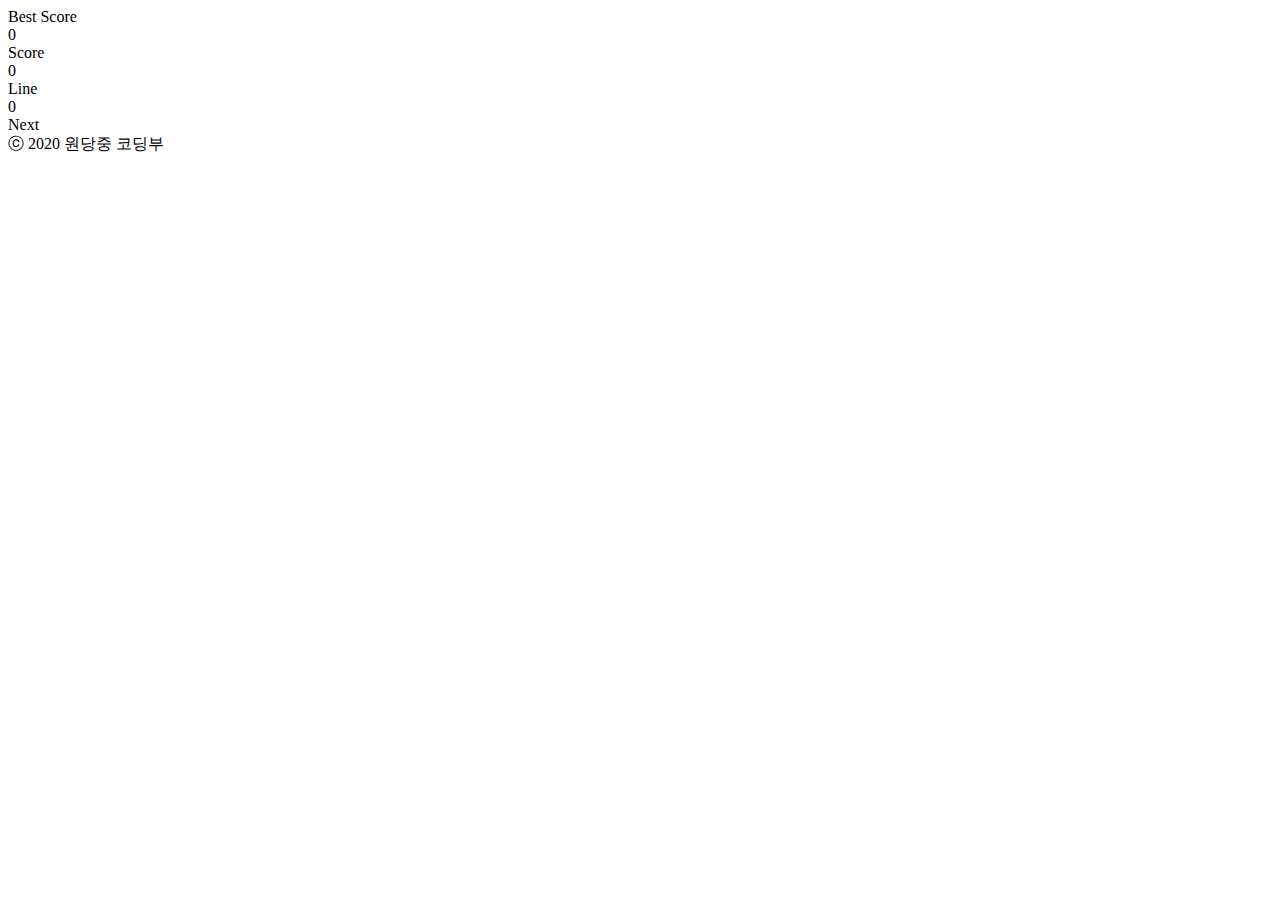
==== index.html @ e3fd91c7 "Add files via upload" ====
<!DOCTYPE html>

<html>

  <head>
    <title>테트리스</title>
    <meta charset="UTF-8">
    <meta content="text/html;charset=utf-8" http-equiv="Content-Type">
    <meta name="viewport" content="width=device-width, initial-scale=1.0">
    <meta content="utf-8" http-equiv="encoding">
    <meta property="og:image" content="./img/images.png">
    <meta property="og:description" content="테트리스 플레이하기"/>
    <meta property="og:title" content="테트리스"/>
    <meta name="twitter:image" content="./img/images.png">
    <link rel="stylesheet" href="./css/tetris.css">
    <link rel="shortcut icon" href="./img/logo.png">
  </head>
  <script src="./js/fuxkingIE.js"></script>
  <body>
    <div class="best-title">Best Score</div>
    <div class="best">0</div>
    <div class="score-title">Score</div>
    <div class="score">0</div>
    <div class="line-title">Line</div>
    <div class="line">0</div>
    <div class="next">Next</div>
    <div class="made">ⓒ 2020 원당중 코딩부</div>
    <canvas width="320" height="640" id="game"></canvas>
  </body>
  <canvas id="next" width="150" height="150" style='margin-left:177px;margin-top: 300px;'></canvas>
  <script src="https://ajax.googleapis.com/ajax/libs/jquery/2.1.3/jquery.min.js"></script>
  <script src="./js/howler.min.js"></script>
  <script src="./js/AI.js"></script>
  <script src="./js/tetris.js"></script>
  <script src="./js/playSound.js"></script>
</html>
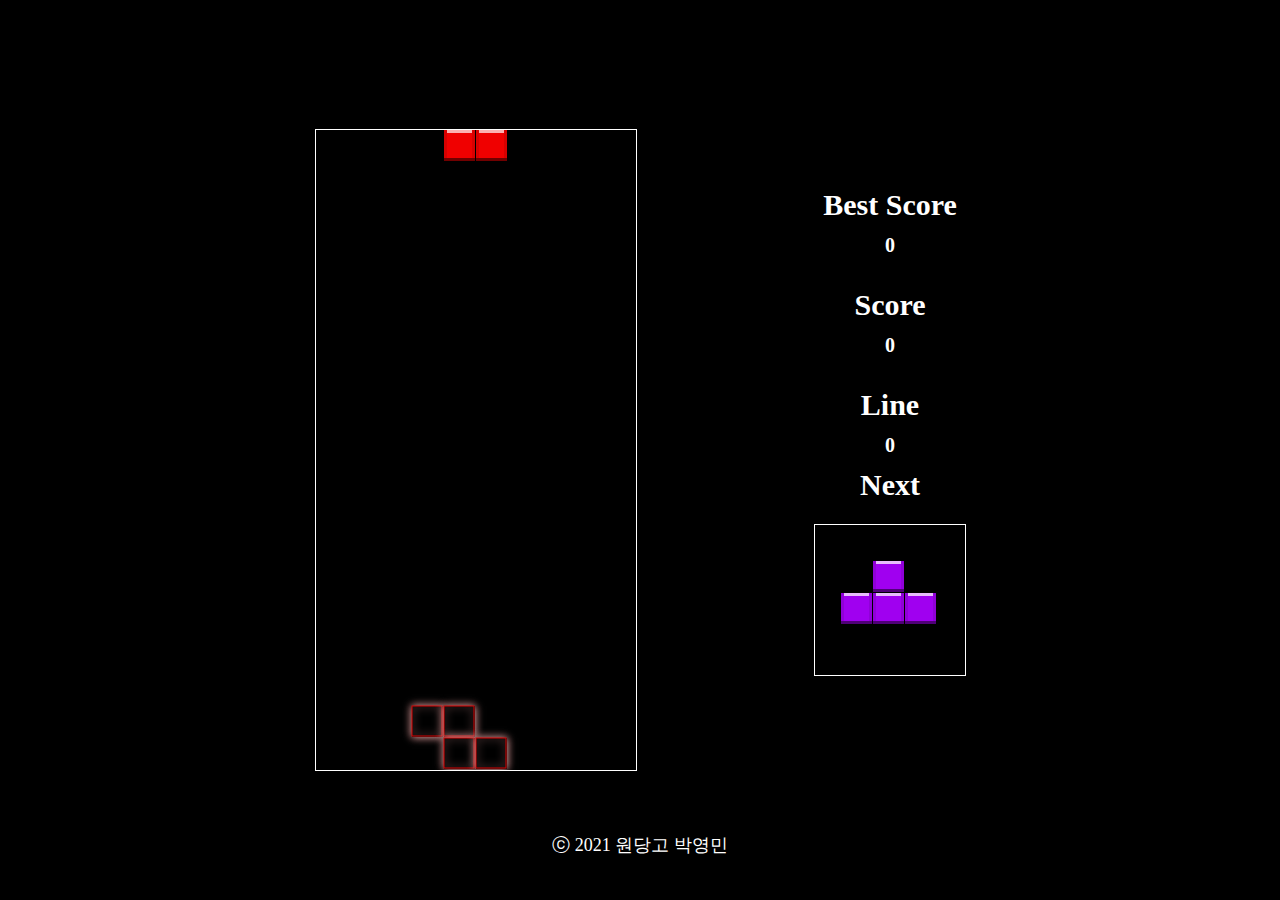
==== commit edd8f9ab: "Update index.html" ====
--- a/index.html
+++ b/index.html
@@ -24,7 +24,7 @@
     <div class="line-title">Line</div>
     <div class="line">0</div>
     <div class="next">Next</div>
-    <div class="made">ⓒ 2020 원당중 코딩부</div>
+    <div class="made">ⓒ 2021 원당고 박영민</div>
     <canvas width="320" height="640" id="game"></canvas>
   </body>
   <canvas id="next" width="150" height="150" style='margin-left:177px;margin-top: 300px;'></canvas>
@@ -33,4 +33,4 @@
   <script src="./js/AI.js"></script>
   <script src="./js/tetris.js"></script>
   <script src="./js/playSound.js"></script>
-</html>+</html>
--- a/css/tetris.css
+++ b/css/tetris.css
@@ -0,0 +1,159 @@
+
+/*test*/
+html, body {
+    height: 100%;
+    margin: 0;
+  }
+
+  .gray {
+    filter:grayscale(100);
+  }
+
+.best-title {
+    position: absolute;
+    margin:10px auto;
+    font-weight: bold;
+    z-index:1;
+    margin-bottom: 500px;
+    margin-left: 500px;
+    font-size:30px;
+    text-align: center;
+    font-family: dotFont;
+    color:#ffffff;
+  }
+
+  .best {
+    position: absolute;
+    margin:10px auto;
+    font-weight: bold;
+    z-index:1;
+    margin-bottom: 420px;
+    margin-left: 500px;
+    font-size:20px;
+    text-align: center;
+    font-family: dotFont;
+    color:#ffffff;
+  }
+
+.score-title {
+  position: absolute;
+  margin:10px auto;
+  font-weight: bold;
+  z-index:1;
+  margin-bottom: 300px;
+  margin-left: 500px;
+  font-size:30px;
+  text-align: center;
+  font-family: dotFont;
+  color:#ffffff;
+}
+
+.line-title {
+  position: absolute;
+  margin:10px auto;
+  font-weight: bold;
+  z-index:1;
+  margin-bottom: 100px;
+  margin-left: 500px;
+  font-size:30px;
+  text-align: center;
+  font-family: dotFont;
+  color:#ffffff;
+}
+
+.line {
+  position: absolute;
+  margin:10px auto;
+  font-weight: bold;
+  z-index:1;
+  margin-bottom: 20px;
+  margin-left: 500px;
+  font-size:20px;
+  text-align: center;
+  font-family: dotFont;
+  color:#ffffff;
+}
+
+.next {
+  position: absolute;
+  margin:10px auto;
+  font-weight: bold;
+  z-index:1;
+  margin-top: 80px;
+  margin-left: 500px;
+  font-size:30px;
+  text-align: center;
+  font-family: dotFont;
+  color:#ffffff;
+}
+
+.made {
+  position: absolute;
+  z-index:1;
+  margin:10px auto;
+  margin-top: 800px;
+  font-size:18px;
+  font-family: maplestory;
+  text-align: center;
+  color:#ffffff;
+}
+
+
+
+.score {
+  position: absolute;
+  font-weight: bold;
+  z-index:1;
+  margin:10px auto;
+  margin-bottom: 220px;
+  margin-left: 500px;
+  font-size:20px;
+  text-align: right;
+  font-family: dotFont;
+  color:#ffffff;
+}
+
+body {
+    background: black;
+    display: flex;
+    align-items: center;
+    justify-content: center;
+  }
+
+canvas {
+    border: 1px solid white;
+}
+
+@font-face {
+  font-family: 'dotFont';
+  src: url("https://raw.githubusercontent.com/NoBrain0917/Tetris/main/font/dotFont.ttf");
+  font-weight: normal;
+  font-style: normal;
+}
+
+@font-face {
+  font-family: 'maplestory';
+  src: url("https://raw.githubusercontent.com/NoBrain0917/Tetris/main/font/maplestory.ttf");
+  font-weight: normal;
+  font-style: normal;
+}
+
+.animated_rainbow {
+  position: absolute;
+  z-index:1;
+  margin:10px auto;
+  margin-top: 800px;
+  font-size:18px;
+  font-family: maplestory;
+  text-align: center;
+	background-image: -webkit-linear-gradient(left, #f00, #ff2b00, #f50, #ff8000, #fa0, #ffd500, #ff0, #d4ff00, #af0, #80ff00, #5f0, #2bff00, #0f0, #00ff2a, #0f5, #00ff80, #0fa, #00ffd5, #0ff, #00d5ff, #0af, #0080ff, #05f, #002aff, #00f, #2b00ff, #50f, #8000ff, #a0f, #d400ff, #f0f, #ff00d4, #f0a, #ff0080, #f05, #ff002b, #f00);
+  -webkit-animation: animatedBackground_a 5s linear infinite alternate;
+	background-clip: text;
+	-webkit-background-clip: text;
+    -webkit-text-fill-color: #0000;
+}
+
+@keyframes animatedBackground_a {
+	0% { background-position: 0 0 }
+	100% { background-position: -500px 0 }
+}
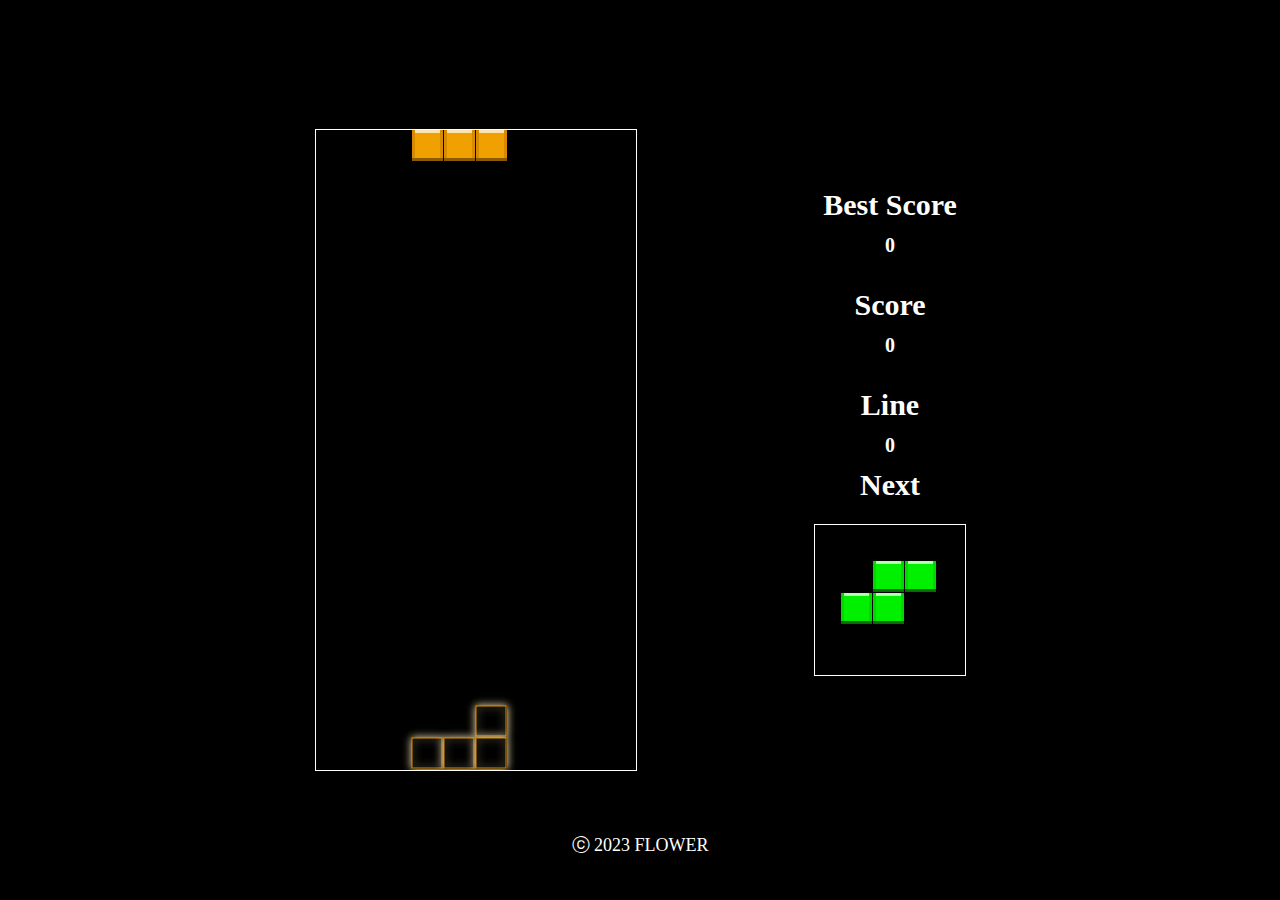
==== commit 73ae2b6a: "Update index.html" ====
--- a/index.html
+++ b/index.html
@@ -24,7 +24,7 @@
     <div class="line-title">Line</div>
     <div class="line">0</div>
     <div class="next">Next</div>
-    <div class="made">ⓒ 2021 원당고 박영민</div>
+    <div class="made">ⓒ 2023 FLOWER</div>
     <canvas width="320" height="640" id="game"></canvas>
   </body>
   <canvas id="next" width="150" height="150" style='margin-left:177px;margin-top: 300px;'></canvas>
